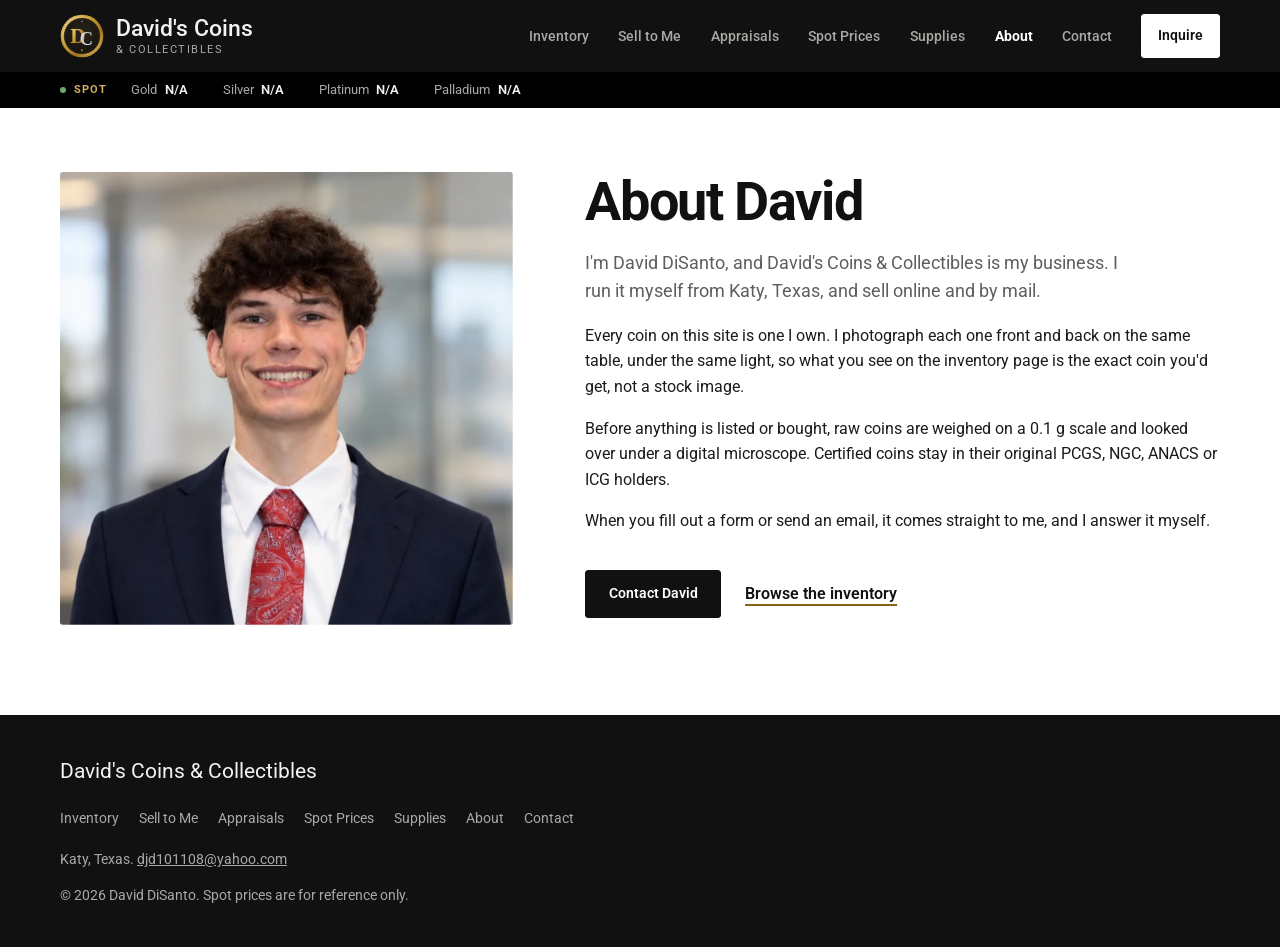
==== about.html @ 81e19db4 "Add About David page, first-person copy, Roboto font - New About David page with photo; short intro " ====
<!doctype html>
<html lang="en">
<head>
  <meta charset="utf-8">
  <meta name="viewport" content="width=device-width, initial-scale=1">
  <title>About David | David's Coins &amp; Collectibles</title>
  <meta name="description" content="David DiSanto runs David's Coins &amp; Collectibles himself from Katy, Texas.">
  <meta name="theme-color" content="#111111">
  <link rel="icon" href="assets/img/logo-mark.svg" type="image/svg+xml">
  <link rel="preconnect" href="https://fonts.googleapis.com">
  <link rel="preconnect" href="https://fonts.gstatic.com" crossorigin>
  <link href="https://fonts.googleapis.com/css2?family=Roboto:wght@400;500;700&display=swap" rel="stylesheet">
  <link rel="stylesheet" href="assets/css/styles.css?v=6">
</head>
<body>
  <a class="skip-link" href="#main">Skip to main content</a>

  <header class="site-header">
    <div class="container header-inner">
      <a class="brand" href="index.html" aria-label="David's Coins &amp; Collectibles, home">
        <img src="assets/img/logo-mark.svg" width="48" height="48" alt="">
        <span class="brand-text">
          <span class="brand-name">David's Coins</span>
          <span class="brand-sub">&amp; Collectibles</span>
        </span>
      </a>

      <div class="header-actions">
        <button class="btn btn-primary btn-sm header-inquire" type="button" data-inquire="General question">Inquire</button>
        <button class="nav-toggle" aria-expanded="false" aria-controls="primary-nav" aria-label="Open menu">
          <span></span><span></span><span></span>
        </button>
      </div>

      <nav id="primary-nav" class="primary-nav" aria-label="Primary">
        <ul>
          <li><a href="inventory.html">Inventory</a></li>
          <li><a href="sell.html">Sell to Me</a></li>
          <li><a href="appraisals.html">Appraisals</a></li>
          <li><a href="prices.html">Spot Prices</a></li>
          <li><a href="supplies.html">Supplies</a></li>
          <li><a href="about.html" aria-current="page">About</a></li>
          <li><a href="contact.html">Contact</a></li>
        </ul>
      </nav>
    </div>

    <div class="ticker" aria-label="Live precious metal spot prices">
      <div class="container ticker-inner">
        <span class="ticker-label"><span class="live-dot" aria-hidden="true"></span>Spot</span>
        <ul class="ticker-list" data-ticker>
          <li data-metal="XAU"><span class="m">Gold</span> <span class="p">&mdash;</span> <span class="c"></span></li>
          <li data-metal="XAG"><span class="m">Silver</span> <span class="p">&mdash;</span> <span class="c"></span></li>
          <li data-metal="XPT"><span class="m">Platinum</span> <span class="p">&mdash;</span> <span class="c"></span></li>
          <li data-metal="XPD"><span class="m">Palladium</span> <span class="p">&mdash;</span> <span class="c"></span></li>
        </ul>
      </div>
    </div>
  </header>

  <main id="main">
    <section class="section">
      <div class="container about-grid">
        <figure class="about-photo">
          <img src="assets/img/david.webp" alt="David DiSanto" width="800" height="800">
        </figure>
        <div class="prose">
          <h1 class="page-title">About David</h1>
          <p class="lead">I'm David DiSanto, and David's Coins &amp; Collectibles is my business. I run it myself from Katy, Texas, and sell online and by mail.</p>
          <p>Every coin on this site is one I own. I photograph each one front and back on the same table, under the same light, so what you see on the inventory page is the exact coin you'd get, not a stock image.</p>
          <p>Before anything is listed or bought, raw coins are weighed on a 0.1&nbsp;g scale and looked over under a digital microscope. Certified coins stay in their original PCGS, NGC, ANACS or ICG holders.</p>
          <p>When you fill out a form or send an email, it comes straight to me, and I answer it myself.</p>
          <div class="actions">
            <a class="btn btn-primary" href="contact.html">Contact David</a>
            <a class="text-link" href="inventory.html">Browse the inventory</a>
          </div>
        </div>
      </div>
    </section>
  </main>

  <footer class="site-footer">
    <div class="container footer-inner">
      <p class="footer-name">David's Coins &amp; Collectibles</p>
      <nav class="footer-nav" aria-label="Footer">
          <a href="inventory.html">Inventory</a>
          <a href="sell.html">Sell to Me</a>
          <a href="appraisals.html">Appraisals</a>
          <a href="prices.html">Spot Prices</a>
          <a href="supplies.html">Supplies</a>
          <a href="about.html">About</a>
          <a href="contact.html">Contact</a>
      </nav>
      <p class="footer-meta">Katy, Texas. <a data-biz="email" href="mailto:djd101108@yahoo.com">djd101108@yahoo.com</a><span data-biz-row="phone">, <a data-biz="phone" href="tel:">Phone</a></span></p>
      <p class="footer-meta">&copy; <span data-year></span> David DiSanto. Spot prices are for reference only.</p>
    </div>
  </footer>


  <dialog class="inquiry" data-inquiry aria-labelledby="inq-title">
    <form class="contact-form inquiry-form" data-contact data-quick novalidate>
      <input type="text" name="_honey" class="hp" tabindex="-1" autocomplete="off" aria-hidden="true">
      <button class="viewer-close" type="button" data-inquiry-close aria-label="Close">
        <svg aria-hidden="true" viewBox="0 0 24 24"><path d="M6 6l12 12M18 6L6 18"/></svg>
      </button>
      <h3 id="inq-title" data-inq-title>Ask about a coin</h3>
      <input type="hidden" name="topic" value="General question">
      <input type="hidden" name="item" value="">
      <div class="field">
        <label for="qi-name">Name <span aria-hidden="true">*</span></label>
        <input id="qi-name" name="name" type="text" autocomplete="name" required aria-describedby="qi-name-err">
        <p class="err" id="qi-name-err"></p>
      </div>
      <div class="field-row">
        <div class="field">
          <label for="qi-email">Email <span aria-hidden="true">*</span></label>
          <input id="qi-email" name="email" type="email" autocomplete="email" required aria-describedby="qi-email-err">
          <p class="err" id="qi-email-err"></p>
        </div>
        <div class="field">
          <label for="qi-phone">Phone</label>
          <input id="qi-phone" name="phone" type="tel" autocomplete="tel">
        </div>
      </div>
      <div class="field">
        <label for="qi-msg">Message</label>
        <textarea id="qi-msg" name="message" rows="3"></textarea>
      </div>
      <button type="submit" class="btn btn-primary btn-block">Send</button>
    </form>
  </dialog>

  <script src="assets/js/main.js?v=5" defer></script>
</body>
</html>
---- assets/css/styles.css ----
/* =========================================================
   David's Coins & Collectibles
   Clean white pages, black type, one brass accent.
   Separation comes from spacing and contrast, not lines.
   ========================================================= */
:root {
  --bg: #FFFFFF;
  --surface: #F4F4F3;        /* quiet neutral panel */
  --ink: #111111;
  --ink-2: #1F1F1F;
  --text: #1A1A1A;
  --muted: #5E5E5E;          /* 6.4:1 on white */
  --line: #E4E4E2;           /* used sparingly: inputs, image frames */
  --brass: #8A6414;          /* 5.3:1 on white */
  --brass-light: #D2AE5E;    /* on dark only */
  --on-ink: #F2F2F0;
  --on-ink-muted: #A9A9A5;
  --line-ink: #333333;
  --up: #2F6B3A;
  --down: #A63326;

  --font-display: 'Roboto', system-ui, -apple-system, 'Segoe UI', Arial, sans-serif;
  --font-body: 'Roboto', system-ui, -apple-system, 'Segoe UI', Arial, sans-serif;

  --radius: 3px;
  --t: 160ms ease-out;
}

/* ---------- base ---------- */
*, *::before, *::after { box-sizing: border-box; }
/* no rubber-band bounce when scrolling past the top or bottom */
html, body { overscroll-behavior: none; }
html { background: var(--bg); -webkit-text-size-adjust: 100%; }
body { margin: 0; font-family: var(--font-body); font-size: 16px; line-height: 1.6; color: var(--text); background: var(--bg); -webkit-font-smoothing: antialiased; }
img { max-width: 100%; height: auto; display: block; }
a { color: inherit; }
h1, h2, h3, h4 { font-family: var(--font-display); font-weight: 500; line-height: 1.12; margin: 0 0 .5em; letter-spacing: -.015em; text-wrap: balance; color: var(--ink); }
h1 { font-size: clamp(2.4rem, 5.4vw, 4.25rem); font-weight: 700; letter-spacing: -.025em; }
h2 { font-size: clamp(2rem, 4vw, 3rem); }
h3 { font-size: 1.4rem; }
p { margin: 0 0 1em; }
button { font: inherit; cursor: pointer; }
svg { width: 1em; height: 1em; fill: none; stroke: currentColor; stroke-width: 1.6; stroke-linecap: round; stroke-linejoin: round; flex-shrink: 0; }
:focus-visible { outline: 2px solid var(--brass); outline-offset: 3px; }
[hidden] { display: none !important; }

.container { width: 100%; max-width: 1240px; margin-inline: auto; padding-inline: 20px; }
@media (min-width: 768px) { .container { padding-inline: 40px; } }

.skip-link { position: absolute; left: 12px; top: -60px; z-index: 1000; background: var(--ink); color: var(--on-ink); padding: 10px 16px; font-weight: 600; }
.skip-link:focus { top: 12px; }

.eyebrow { display: block; font-size: .75rem; font-weight: 700; letter-spacing: .1em; text-transform: uppercase; color: var(--brass); margin-bottom: .9rem; }
.section-dark .eyebrow, .site-header .eyebrow { color: var(--brass-light); }
.muted { color: var(--muted); }
.center { margin-top: 3rem; }

/* ---------- buttons: flat ---------- */
.btn { display: inline-flex; align-items: center; justify-content: center; gap: .5rem; min-height: 48px; padding: 0 1.4rem; border-radius: var(--radius); border: 1px solid var(--ink); font-weight: 600; font-size: .9rem; text-decoration: none; transition: background-color var(--t), color var(--t), border-color var(--t); cursor: pointer; }
.btn-primary { background: var(--ink); color: #fff; }
.btn-primary:hover { background: var(--brass); border-color: var(--brass); }
.btn-secondary { background: transparent; color: var(--ink); }
.btn-secondary:hover { background: var(--ink); color: #fff; }
.btn-sm { min-height: 44px; padding: 0 1rem; font-size: .85rem; }
.btn-block { width: 100%; }
.btn:disabled { opacity: .6; cursor: default; }
.section-dark .btn-primary, .contact-form .btn-primary, .header-inquire { background: #fff; color: var(--ink); border-color: #fff; }
.section-dark .btn-primary:hover, .contact-form .btn-primary:hover, .header-inquire:hover { background: var(--brass-light); border-color: var(--brass-light); }

/* ---------- header ---------- */
.site-header { position: sticky; top: 0; z-index: 100; background: var(--ink); color: var(--on-ink); }
.header-inner { display: flex; align-items: center; justify-content: space-between; gap: 1rem; min-height: 72px; }
.brand { display: flex; align-items: center; gap: .75rem; text-decoration: none; }
.brand img { width: 44px; height: 44px; }
.brand-text { display: flex; flex-direction: column; line-height: 1.1; }
.brand-name { font-family: var(--font-display); font-size: 1.45rem; font-weight: 500; color: var(--on-ink); }
.brand-sub { font-size: .68rem; letter-spacing: .14em; text-transform: uppercase; color: var(--on-ink-muted); margin-top: 3px; }

.header-actions { display: flex; align-items: center; gap: .5rem; order: 3; }
.primary-nav { order: 2; margin-left: auto; }
.primary-nav ul { list-style: none; margin: 0; padding: 0; display: flex; align-items: center; gap: .25rem; }
.primary-nav a { display: inline-flex; align-items: center; min-height: 44px; padding: 0 .8rem; text-decoration: none; font-size: .88rem; font-weight: 500; color: var(--on-ink-muted); transition: color var(--t); }
.primary-nav a:hover { color: var(--on-ink); }
.primary-nav a[aria-current="page"] { color: #fff; font-weight: 700; }

.nav-toggle { display: none; width: 44px; height: 44px; border: 1px solid var(--line-ink); background: transparent; border-radius: var(--radius); padding: 0; flex-direction: column; align-items: center; justify-content: center; gap: 5px; }
.nav-toggle span { display: block; width: 20px; height: 1.5px; background: var(--on-ink); transition: transform var(--t), opacity var(--t); }
.nav-toggle[aria-expanded="true"] span:nth-child(1) { transform: translateY(6.5px) rotate(45deg); }
.nav-toggle[aria-expanded="true"] span:nth-child(2) { opacity: 0; }
.nav-toggle[aria-expanded="true"] span:nth-child(3) { transform: translateY(-6.5px) rotate(-45deg); }

@media (max-width: 960px) {
  .nav-toggle { display: inline-flex; }
  .primary-nav { position: absolute; top: 72px; left: 0; right: 0; background: var(--ink); padding: .25rem 20px 1rem; display: none; }
  .primary-nav.is-open { display: block; }
  .primary-nav ul { flex-direction: column; align-items: stretch; gap: 0; }
  .primary-nav a { width: 100%; font-size: 1.05rem; padding: 0; min-height: 48px; }
}
@media (max-width: 400px) { .brand-sub { display: none; } .brand-name { font-size: 1.3rem; } }

/* ---------- ticker ---------- */
.ticker { background: #000; font-size: .8rem; }
.ticker-inner { display: flex; align-items: center; gap: 1.5rem; min-height: 36px; overflow-x: auto; scrollbar-width: none; }
.ticker-inner::-webkit-scrollbar { display: none; }
.ticker-label { display: inline-flex; align-items: center; gap: .5rem; font-weight: 700; letter-spacing: .1em; text-transform: uppercase; color: var(--brass-light); font-size: .68rem; white-space: nowrap; }
.live-dot { width: 6px; height: 6px; border-radius: 50%; background: #6FA86F; }
.ticker-list { list-style: none; display: flex; gap: 1.75rem; margin: 0; padding: 0; white-space: nowrap; }
.ticker-list li { display: inline-flex; gap: .45rem; align-items: baseline; }
.ticker-list .m { color: var(--on-ink-muted); }
.ticker-list .p { font-weight: 600; color: var(--on-ink); font-variant-numeric: tabular-nums; }
.ticker-list .c { font-variant-numeric: tabular-nums; font-size: .74rem; }
.ticker-list .c.up { color: #8CC08C; }
.ticker-list .c.down { color: #E08A7D; }

/* ---------- hero (home) ---------- */
.hero-grid { display: grid; gap: 2.5rem; padding-block: clamp(3rem, 7vw, 5.5rem); align-items: center; }
@media (min-width: 960px) { .hero-grid { grid-template-columns: 7fr 4fr; gap: 4rem; } }
.lead { font-size: 1.1rem; color: var(--muted); max-width: 54ch; }
.hero-ctas { display: flex; flex-wrap: wrap; gap: .75rem; margin: 2rem 0 2rem; }
.hero-trust { list-style: none; padding: 0; margin: 0; display: flex; flex-wrap: wrap; gap: .5rem 1.75rem; font-size: .85rem; font-weight: 600; color: var(--text); }
.hero-trust li::before { content: "✓"; color: var(--brass); margin-right: .45rem; }
@media (max-width: 560px) { .hero-trust { flex-direction: column; } }
.hero-figure { margin: 0; max-width: 440px; width: 100%; justify-self: end; }
.hero-figure img { width: 100%; aspect-ratio: 4 / 5; object-fit: cover; border-radius: var(--radius); }
.hero-figure figcaption { margin-top: .75rem; font-size: .82rem; color: var(--muted); }
.hero-figure figcaption span { font-weight: 700; color: var(--brass); margin-right: .4rem; text-transform: uppercase; letter-spacing: .08em; font-size: .7rem; }
@media (max-width: 959px) { .hero-figure { justify-self: start; max-width: 360px; } }

/* ---------- sections ---------- */
.section { padding-block: clamp(3.5rem, 7vw, 6rem); }
.section-ivory { background: var(--bg); }
.section-tint { background: var(--surface); }
.section-dark { background: var(--ink); color: var(--on-ink); }
.section-dark h2, .section-dark h3, .section-dark h1 { color: var(--on-ink); }
.muted-on-dark { color: var(--on-ink-muted); }
main > .section:first-child { padding-top: clamp(2.5rem, 5vw, 4rem); }

.page-title { font-size: clamp(2.2rem, 4.6vw, 3.4rem); margin: 0; }
.section-head { display: grid; gap: .5rem 3rem; margin-bottom: 2.5rem; }
.section-head h2, .section-head h1 { margin: 0; }
.section-head p:last-child { color: var(--muted); margin: 0; max-width: 54ch; }
@media (min-width: 900px) {
  .section-head { grid-template-columns: 1fr 1fr; align-items: end; }
  .section-head .eyebrow { grid-column: 1 / -1; margin-bottom: 0; }
}

/* home: routes to other pages */
.routes { display: grid; gap: 1rem; }
@media (min-width: 800px) { .routes { grid-template-columns: repeat(3, 1fr); } }
.route { display: flex; flex-direction: column; gap: .5rem; padding: 2rem 1.75rem; background: var(--ink-2); border-radius: var(--radius); text-decoration: none; transition: background-color var(--t); }
.route:hover { background: #2A2A2A; }
.route .eyebrow { margin: 0; }
.route-title { font-family: var(--font-display); font-size: 1.6rem; line-height: 1.15; color: var(--on-ink); }
.route-link { margin-top: auto; padding-top: 1rem; font-size: .88rem; font-weight: 600; color: var(--on-ink-muted); }
.route:hover .route-link { color: var(--brass-light); }

/* sell: split layout */
.split { display: grid; gap: 2rem; }
@media (min-width: 960px) {
  .split { grid-template-columns: 4fr 7fr; gap: 5rem; align-items: start; }
  .split-head { display: block; position: sticky; top: 140px; }
  .split-head h1 { margin-bottom: 1rem; }
}
.service-list { list-style: none; margin: 0; padding: 0; display: grid; gap: 1rem; }
.service-list li { display: grid; grid-template-columns: 2.75rem 1fr; gap: .5rem 1rem; padding: 1.75rem; background: var(--surface); border-radius: var(--radius); align-items: start; }
.service-list .num { font-family: var(--font-display); font-size: 1.1rem; color: var(--brass); padding-top: .2rem; }
.service-list h3 { margin-bottom: .35rem; }
.service-list p { color: var(--muted); margin: 0 0 .4rem; max-width: 56ch; }
.service-list .notes { font-size: .85rem; font-weight: 600; color: var(--text); margin: 0; }
.service-list .btn { grid-column: 2; justify-self: start; margin-top: .75rem; }
@media (min-width: 700px) {
  .service-list li { grid-template-columns: 2.75rem 1fr auto; }
  .service-list .btn { grid-column: 3; grid-row: 1; margin-top: 0; }
}

/* appraisals */
.appraisal-grid { display: grid; gap: 3rem; align-items: start; }
@media (min-width: 960px) { .appraisal-grid { grid-template-columns: 7fr 5fr; gap: 5rem; } }
.steps { list-style: none; padding: 0; margin: 2rem 0 2.5rem; display: grid; gap: 1.75rem; }
.steps li { display: grid; grid-template-columns: 2.75rem 1fr; gap: 1rem; }
.steps h3 { font-size: 1.3rem; margin-bottom: .25rem; }
.steps p { color: var(--muted); margin: 0; }
.step-num { font-family: var(--font-display); font-size: 1.1rem; color: var(--brass); padding-top: .15rem; }
.appraisal-media { display: grid; grid-template-columns: 1fr 1fr; gap: 1rem; align-items: start; }
.frame { margin: 0; background: #fff; border-radius: var(--radius); padding: 1rem; }
.frame img { width: 100%; aspect-ratio: 4 / 5; object-fit: contain; }
.frame-offset { margin-top: 3rem; }

/* prices */
.price-grid { display: grid; gap: 1rem; }
@media (min-width: 560px) { .price-grid { grid-template-columns: repeat(2, 1fr); } }
@media (min-width: 960px) { .price-grid { grid-template-columns: repeat(4, 1fr); } }
.price-card { padding: 1.5rem; background: var(--surface); border-radius: var(--radius); }
.price-card header { display: flex; align-items: baseline; gap: .6rem; margin-bottom: .5rem; }
.price-card h3 { margin: 0; font-size: 1.2rem; }
.chip { font-size: .7rem; font-weight: 700; letter-spacing: .08em; color: var(--muted); }
.price { font-family: var(--font-display); font-size: clamp(2rem, 3vw, 2.4rem); margin: 0; font-variant-numeric: tabular-nums lining-nums; color: var(--ink); }
.delta { margin: .2rem 0 0; font-size: .82rem; color: var(--muted); font-variant-numeric: tabular-nums; }
.delta .up { color: var(--up); font-weight: 600; }
.delta .down { color: var(--down); font-weight: 600; }

.calc { margin-top: 3.5rem; display: grid; gap: 1.5rem 4rem; align-items: center; }
@media (min-width: 900px) { .calc { grid-template-columns: 5fr 7fr; } }
.calc-copy h3 { margin-bottom: .4rem; }
.calc-copy p { color: var(--muted); margin: 0; }
.calc-form { display: grid; gap: 1rem; padding: 1.5rem; background: var(--surface); border-radius: var(--radius); }
@media (min-width: 560px) { .calc-form { grid-template-columns: 2fr 1fr; } .calc-out { grid-column: 1 / -1; } }
.calc-out { display: flex; justify-content: space-between; align-items: baseline; flex-wrap: wrap; gap: .5rem; padding-top: .5rem; }
.calc-label { font-size: .78rem; font-weight: 700; letter-spacing: .08em; text-transform: uppercase; color: var(--muted); }
.calc-value { font-family: var(--font-display); font-size: 2.2rem; color: var(--ink); font-variant-numeric: tabular-nums lining-nums; }
.fineprint { margin-top: 1.5rem; font-size: .8rem; color: var(--muted); }

/* forms */
.field { display: flex; flex-direction: column; gap: .35rem; margin-bottom: 1rem; }
.calc-form .field { margin: 0; }
.field label { font-size: .8rem; font-weight: 600; }
.field input, .field select, .field textarea { font: inherit; font-size: 16px; min-height: 48px; padding: .65rem .8rem; border-radius: var(--radius); border: 1px solid var(--line); background: #fff; color: var(--text); width: 100%; transition: border-color var(--t); }
.field textarea { min-height: 120px; resize: vertical; }
.field input:focus, .field select:focus, .field textarea:focus { outline: none; border-color: var(--ink); box-shadow: 0 0 0 1px var(--ink); }
.field [aria-invalid="true"] { border-color: var(--down); }
.err { margin: 0; font-size: .82rem; color: var(--down); }
.err:empty { display: none; }
.field-row { display: grid; gap: 0 1rem; }
@media (min-width: 560px) { .field-row { grid-template-columns: 1fr 1fr; } }
.hp { position: absolute; left: -10000px; width: 1px; height: 1px; opacity: 0; }

/* inventory */
.filters { display: flex; flex-wrap: wrap; gap: .5rem; margin-bottom: 2rem; }
.chip-btn { min-height: 40px; padding: 0 1rem; border: 1px solid var(--line); border-radius: 999px; background: #fff; color: var(--muted); font-size: .88rem; font-weight: 600; transition: color var(--t), background-color var(--t), border-color var(--t); }
.chip-btn:hover { color: var(--ink); border-color: var(--ink); }
.chip-btn.is-active { color: #fff; background: var(--ink); border-color: var(--ink); }

.gallery { display: grid; gap: 2.5rem 1.5rem; grid-template-columns: repeat(auto-fill, minmax(min(100%, 240px), 1fr)); }
@media (min-width: 1100px) {
  .gallery { grid-template-columns: repeat(4, 1fr); }
  .coin-card.is-featured { grid-column: span 2; grid-row: span 2; }
  .coin-card.is-featured .media { aspect-ratio: auto; flex: 1; min-height: 460px; }
  .coin-card.is-featured .body { flex: 0 0 auto; }
  .coin-card.is-featured h3 { font-size: 1.9rem; }
}
.coin-card { display: flex; flex-direction: column; }
.coin-card .media { position: relative; aspect-ratio: 4 / 5; background: var(--surface); overflow: hidden; border: 0; border-radius: var(--radius); padding: 0; width: 100%; display: block; cursor: zoom-in; }
.coin-card[data-wide] .media { aspect-ratio: 4 / 3; }
.coin-card .media img { position: absolute; inset: 0; width: 100%; height: 100%; object-fit: cover; transition: opacity 300ms ease-out; }
.coin-card .media .back { opacity: 0; }
.coin-card:hover .media .back, .coin-card .media:focus-visible .back { opacity: 1; }
.coin-card .flip-hint { position: absolute; left: 8px; bottom: 8px; z-index: 2; font-size: .7rem; font-weight: 600; letter-spacing: .04em; text-transform: uppercase; color: #fff; background: rgba(17, 17, 17, .85); padding: .3rem .55rem; border-radius: var(--radius); }
.coin-card .body { padding-top: 1rem; display: flex; flex-direction: column; flex: 1; }
.coin-card h3 { font-size: 1.3rem; margin: .45rem 0 .25rem; }
.coin-card p { font-size: .86rem; color: var(--muted); margin: 0 0 1rem; }
.coin-card > .badge { display: none; } /* moved into body by JS */
.badge { display: inline-block; align-self: flex-start; font-size: .7rem; font-weight: 700; letter-spacing: .08em; text-transform: uppercase; color: var(--brass); }
.card-actions { margin-top: auto; display: flex; align-items: center; gap: .5rem; }
.card-actions .btn { flex: 1; }
.btn-link { min-height: 44px; padding: 0 .9rem; border: 1px solid var(--line); border-radius: var(--radius); background: #fff; color: var(--ink); font-size: .85rem; font-weight: 600; transition: border-color var(--t); }
.btn-link:hover { border-color: var(--ink); }

.inquiry-banner { margin-top: 4rem; display: flex; flex-wrap: wrap; align-items: center; justify-content: space-between; gap: 1.25rem 2rem; padding: 2rem; background: var(--surface); border-radius: var(--radius); }
.inquiry-banner h3 { margin: 0 0 .2rem; }
.inquiry-banner p { margin: 0; color: var(--muted); }

/* supplies */
.supply-grid { display: grid; gap: 1rem; }
@media (min-width: 700px) { .supply-grid { grid-template-columns: repeat(2, 1fr); } }
@media (min-width: 1000px) {
  .supply-grid { grid-template-columns: repeat(4, 1fr); }
  .supply-card:not(.icon-card) { grid-column: span 2; }
}
.supply-card { padding: 1.5rem; background: var(--surface); border-radius: var(--radius); }
.supply-card:not(.icon-card) { display: grid; grid-template-columns: 140px 1fr; gap: 1.25rem; align-items: center; }
.supply-card h3 { font-size: 1.2rem; margin-bottom: .3rem; }
.supply-card p { color: var(--muted); font-size: .9rem; margin: 0; }
.supply-img { background: #fff; border-radius: var(--radius); height: 160px; display: grid; place-items: center; padding: .75rem; grid-row: span 2; }
.supply-img img { max-height: 135px; width: auto; object-fit: contain; }

/* contact */
.visit-grid { display: grid; gap: 3rem; }
@media (min-width: 960px) { .visit-grid { grid-template-columns: 5fr 6fr; gap: 5rem; align-items: start; } }
.contact-list { margin: 2rem 0 0; display: grid; gap: 1.25rem; }
.contact-list div { display: grid; gap: .2rem; }
.contact-list dt { display: flex; align-items: center; gap: .45rem; font-size: .72rem; font-weight: 700; letter-spacing: .1em; text-transform: uppercase; color: var(--brass-light); }
.contact-list dt svg { width: 14px; height: 14px; }
.contact-list dd { margin: 0; font-size: 1.05rem; }
.contact-list a { text-decoration: underline; text-decoration-color: var(--line-ink); text-underline-offset: 4px; }
.contact-list a:hover { text-decoration-color: var(--brass-light); }

.contact-form { background: var(--ink-2); border-radius: var(--radius); padding: clamp(1.5rem, 3vw, 2.25rem); color: var(--on-ink); }
.contact-form h3 { font-size: 1.5rem; margin-bottom: 1.25rem; color: var(--on-ink); }
.contact-form label { color: var(--on-ink); }
.contact-form label span { color: var(--brass-light); }
.contact-form input, .contact-form select, .contact-form textarea { background: var(--ink); border-color: var(--line-ink); color: var(--on-ink); }
.contact-form input:focus, .contact-form select:focus, .contact-form textarea:focus { border-color: var(--on-ink); box-shadow: 0 0 0 1px var(--on-ink); }
.contact-form textarea::placeholder { color: #8A8A86; }
.contact-form .err { color: #F0A194; }
.form-note { font-size: .78rem; color: var(--on-ink-muted); margin: .8rem 0 0; }
.form-status { margin: 1rem 0 0; padding: .85rem 1rem; border-radius: var(--radius); font-size: .92rem; }
.form-status.ok { background: #1E3A24; color: #CDEBD0; }
.form-status.error { background: #4A1F19; color: #F6D3CD; }
.form-status a { color: inherit; }

/* footer: one simple block */
.site-footer { background: var(--ink); color: var(--on-ink-muted); padding-block: 2.5rem; }
.footer-inner { display: grid; gap: .9rem; }
.footer-name { font-family: var(--font-display); font-size: 1.3rem; color: var(--on-ink); margin: 0; }
.footer-nav { display: flex; flex-wrap: wrap; gap: .25rem 1.25rem; }
.footer-nav a { color: var(--on-ink-muted); text-decoration: none; font-size: .9rem; min-height: 32px; display: inline-flex; align-items: center; }
.footer-nav a:hover { color: var(--on-ink); }
.footer-meta { margin: 0; font-size: .85rem; }
.footer-meta a { color: var(--on-ink-muted); }
.footer-meta a:hover { color: var(--on-ink); }
/* dialogs */
.viewer, .inquiry { border: 0; padding: 0; border-radius: var(--radius); color: var(--on-ink); }
.viewer::backdrop, .inquiry::backdrop { background: rgba(0, 0, 0, .75); }
.viewer { max-width: min(960px, calc(100vw - 32px)); width: 100%; background: var(--ink); }
.viewer-inner { position: relative; display: grid; }
@media (min-width: 760px) { .viewer-inner { grid-template-columns: 1.1fr .9fr; } }
.viewer-figure { margin: 0; background: #000; }
.viewer-figure img { width: 100%; max-height: 50vh; object-fit: contain; }
@media (min-width: 760px) { .viewer-figure img { max-height: 78vh; } }
.viewer-meta { padding: 2rem 1.75rem; display: flex; flex-direction: column; gap: .6rem; }
.viewer-meta .badge { color: var(--brass-light); }
.viewer-meta h3 { font-size: 1.9rem; margin: .2rem 0 0; color: var(--on-ink); }
.viewer-meta p { color: var(--on-ink-muted); margin: 0 0 .8rem; }
.viewer-meta .btn { margin-top: auto; background: #fff; color: var(--ink); border-color: #fff; }
.viewer-meta .btn:hover { background: var(--brass-light); border-color: var(--brass-light); }
@media (max-width: 759px) { .viewer { max-height: calc(100dvh - 32px); overflow-y: auto; overscroll-behavior: contain; } .viewer-meta { padding: 1.25rem 1.25rem 1.5rem; } .viewer-meta h3 { font-size: 1.5rem; } }
.viewer-close { position: absolute; top: 10px; right: 10px; z-index: 2; width: 44px; height: 44px; border: 1px solid var(--line-ink); background: var(--ink); color: var(--on-ink); display: grid; place-items: center; border-radius: var(--radius); }
.viewer-close svg { width: 18px; height: 18px; }
.viewer-close:hover { border-color: var(--on-ink); }
.seg { display: inline-flex; border: 1px solid var(--line-ink); border-radius: var(--radius); overflow: hidden; align-self: flex-start; margin-bottom: 1.2rem; }
.seg button { min-height: 44px; padding: 0 1.1rem; border: 0; background: transparent; color: var(--on-ink-muted); font-size: .85rem; font-weight: 600; }
.seg button[aria-pressed="true"] { background: #fff; color: var(--ink); }

.inquiry { max-width: min(560px, calc(100vw - 32px)); width: 100%; max-height: calc(100dvh - 32px); overflow-y: auto; overscroll-behavior: contain; background: transparent; }
.inquiry-form { position: relative; }
.inquiry-form h3 { padding-right: 3rem; }
.inquiry-form .eyebrow { color: var(--brass-light); margin-bottom: .4rem; }

@media (prefers-reduced-motion: reduce) {
  *, *::before, *::after { transition-duration: .01ms !important; }
}

/* ---------- page layouts ---------- */
.text-link { font-weight: 600; color: var(--ink); text-decoration: underline; text-decoration-color: var(--brass); text-decoration-thickness: 2px; text-underline-offset: 5px; }
.text-link:hover { color: var(--brass); }
.hero-ctas { align-items: center; gap: 1.5rem; }
.hero-figure figcaption { font-size: .85rem; }
.row-head { display: flex; flex-wrap: wrap; align-items: baseline; justify-content: space-between; gap: .5rem 2rem; margin-bottom: 2rem; }
.row-head h2 { margin: 0; }

.page-head { max-width: 720px; margin-bottom: 2.5rem; }
.page-head .page-title { margin-bottom: .75rem; }
.page-head p { color: var(--muted); font-size: 1.08rem; margin: 0; }

.prose-grid { display: grid; gap: 3rem; align-items: start; }
@media (min-width: 960px) { .prose-grid { grid-template-columns: minmax(0, 7fr) minmax(0, 4fr); gap: 5rem; } }
.prose { max-width: 680px; }
.prose .page-title { margin-bottom: 1rem; }
.prose h2 { font-size: 1.6rem; margin: 2.25rem 0 .6rem; }
.prose p { color: var(--text); }
.prose .lead { color: var(--muted); }
.actions { display: flex; flex-wrap: wrap; align-items: center; gap: .75rem 1.5rem; margin-top: 2.25rem; }
.side-note { padding: 1.75rem; background: var(--surface); border-radius: var(--radius); }
.side-note h3 { margin-bottom: .4rem; }
.side-note p { color: var(--muted); }

.intro { display: grid; gap: 2rem; align-items: center; }
@media (min-width: 760px) { .intro { grid-template-columns: 220px 1fr; gap: 3rem; } }
.intro-photo { width: 220px; aspect-ratio: 1; object-fit: cover; border-radius: var(--radius); }
.intro h2 { margin-bottom: .6rem; }
.intro p { max-width: 60ch; color: var(--muted); }

.about-grid { display: grid; gap: 2.5rem; align-items: start; }
@media (min-width: 900px) { .about-grid { grid-template-columns: minmax(0, 5fr) minmax(0, 7fr); gap: 4.5rem; } }
.about-photo { margin: 0; max-width: 480px; }
.about-photo img { width: 100%; aspect-ratio: 1; object-fit: cover; border-radius: var(--radius); }

.contact-list dt { color: var(--brass-light); }
.price-card header { margin-bottom: .25rem; }
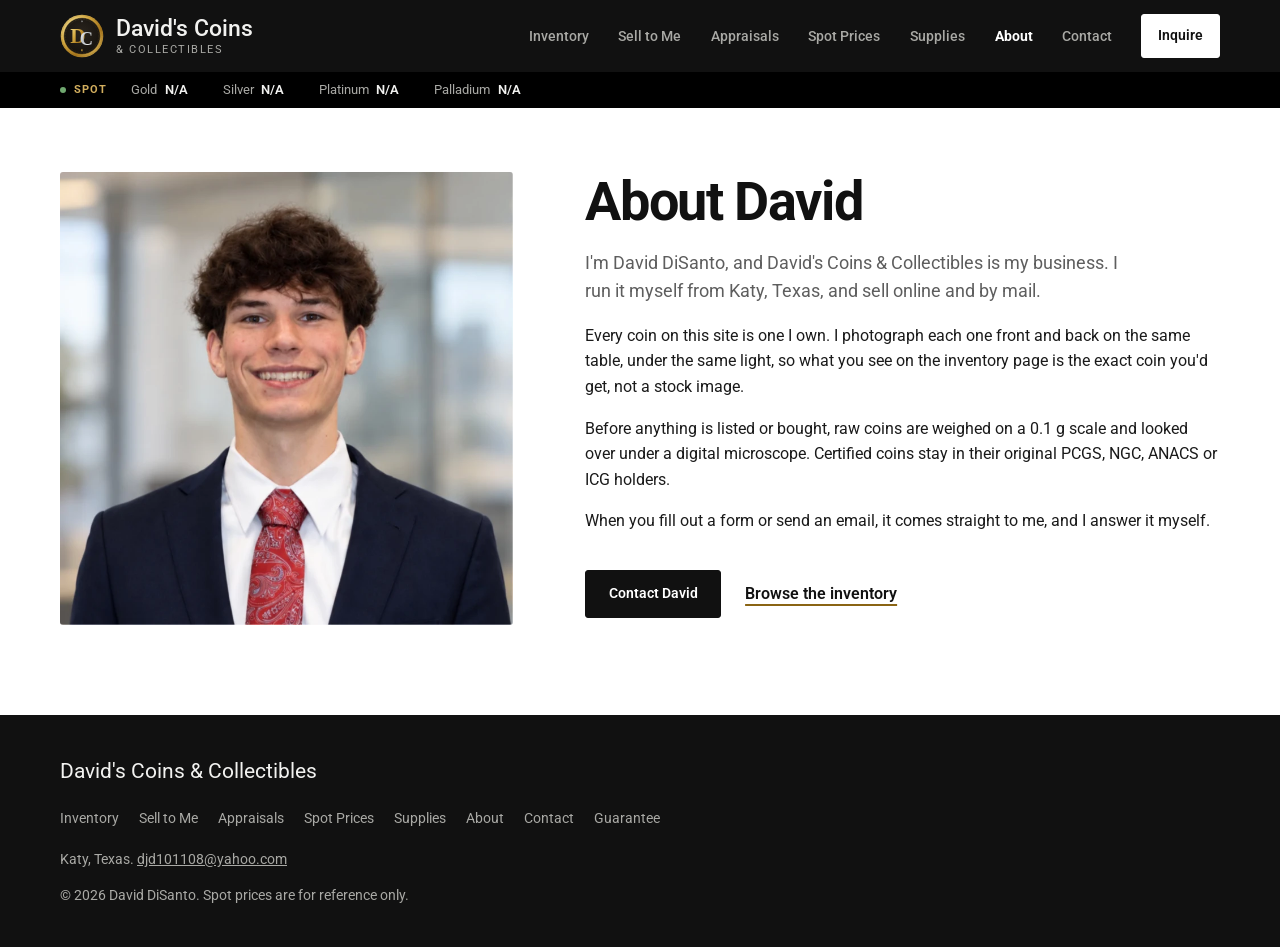
==== commit 2608a0b9: "Add researched prices and guarantee page - Price every coin: graded and collector coins at fixed pri" ====
--- a/about.html
+++ b/about.html
@@ -10,7 +10,7 @@
   <link rel="preconnect" href="https://fonts.googleapis.com">
   <link rel="preconnect" href="https://fonts.gstatic.com" crossorigin>
   <link href="https://fonts.googleapis.com/css2?family=Roboto:wght@400;500;700&display=swap" rel="stylesheet">
-  <link rel="stylesheet" href="assets/css/styles.css?v=6">
+  <link rel="stylesheet" href="assets/css/styles.css?v=7">
 </head>
 <body>
   <a class="skip-link" href="#main">Skip to main content</a>
@@ -90,6 +90,7 @@
           <a href="supplies.html">Supplies</a>
           <a href="about.html">About</a>
           <a href="contact.html">Contact</a>
+          <a href="guarantee.html">Guarantee</a>
       </nav>
       <p class="footer-meta">Katy, Texas. <a data-biz="email" href="mailto:djd101108@yahoo.com">djd101108@yahoo.com</a><span data-biz-row="phone">, <a data-biz="phone" href="tel:">Phone</a></span></p>
       <p class="footer-meta">&copy; <span data-year></span> David DiSanto. Spot prices are for reference only.</p>
@@ -130,6 +131,6 @@
     </form>
   </dialog>
 
-  <script src="assets/js/main.js?v=5" defer></script>
+  <script src="assets/js/main.js?v=7" defer></script>
 </body>
 </html>
--- a/assets/css/styles.css
+++ b/assets/css/styles.css
@@ -376,4 +376,10 @@
 .about-photo img { width: 100%; aspect-ratio: 1; object-fit: cover; border-radius: var(--radius); }
 
 .contact-list dt { color: var(--brass-light); }
-.price-card header { margin-bottom: .25rem; }+.price-card header { margin-bottom: .25rem; }
+/* ---------- prices & guarantee ---------- */
+.coin-card .price-tag { margin: -.4rem 0 1rem; font-size: 1.35rem; font-weight: 700; color: var(--ink); font-variant-numeric: tabular-nums; }
+.coin-card.is-featured .price-tag { font-size: 1.6rem; }
+.viewer-price { font-size: 1.6rem; font-weight: 700; color: var(--on-ink) !important; margin: 0 0 .8rem; font-variant-numeric: tabular-nums; }
+.page-head .guarantee-note { margin-top: 1rem; padding: .9rem 1.1rem; background: var(--surface); border-radius: var(--radius); color: var(--text); font-size: .95rem; }
+.guarantee-note a { color: var(--ink); font-weight: 700; text-decoration-color: var(--brass); text-underline-offset: 3px; }
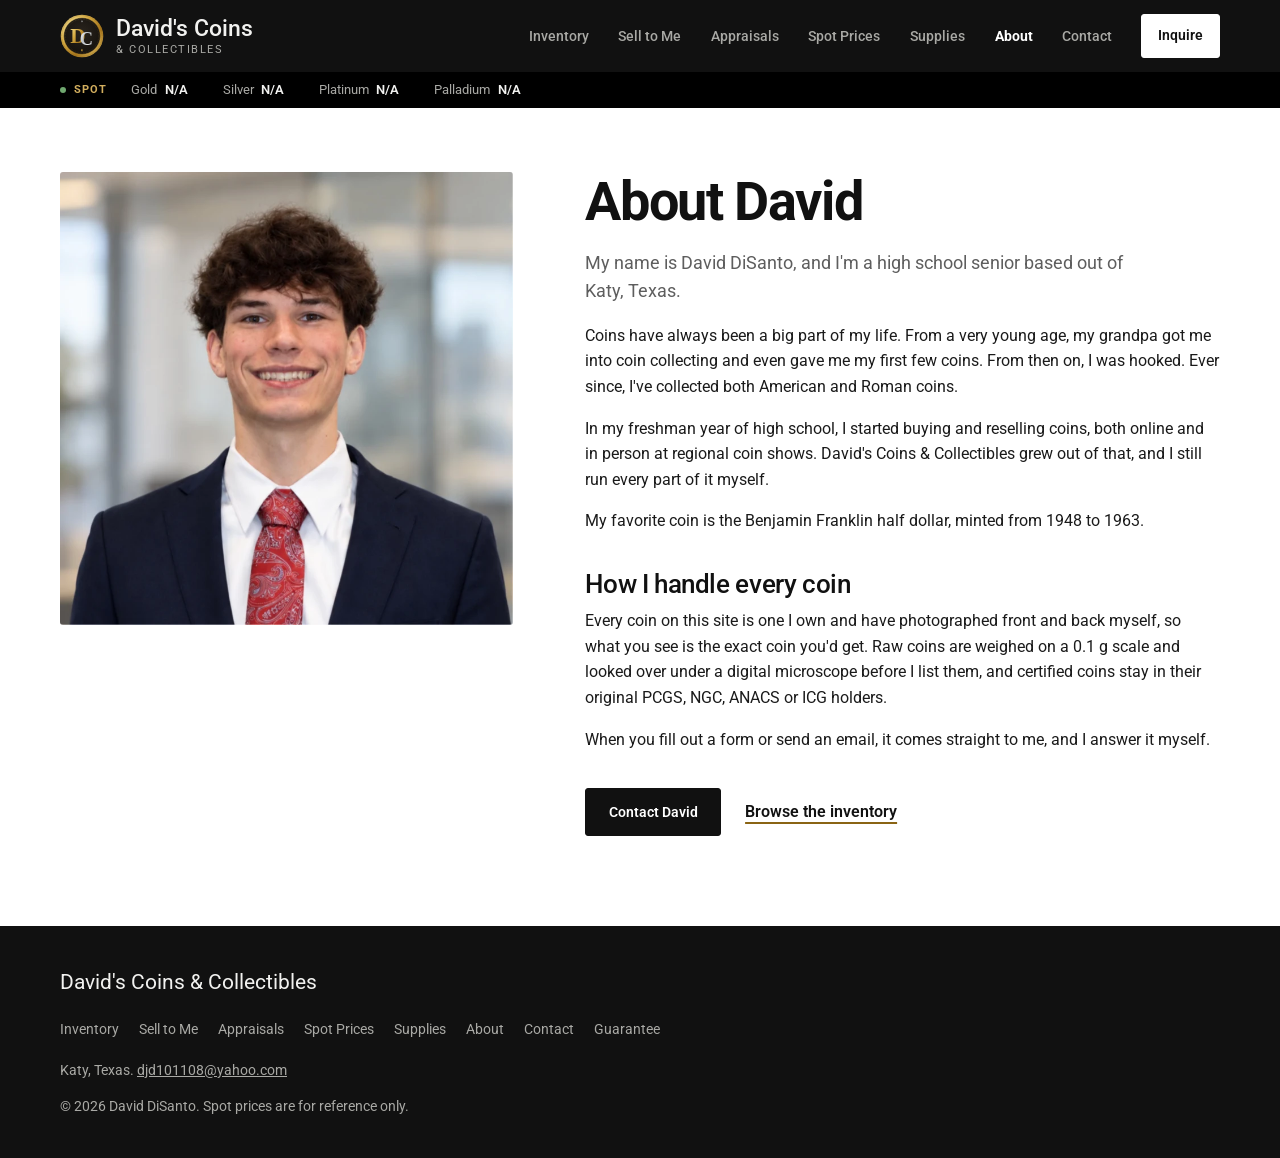
==== commit e6971d07: "About page: David's story Add David's background (high school senior in Katy, introduced to coins by" ====
--- a/about.html
+++ b/about.html
@@ -4,7 +4,7 @@
   <meta charset="utf-8">
   <meta name="viewport" content="width=device-width, initial-scale=1">
   <title>About David | David's Coins &amp; Collectibles</title>
-  <meta name="description" content="David DiSanto runs David's Coins &amp; Collectibles himself from Katy, Texas.">
+  <meta name="description" content="David DiSanto is a high school senior and lifelong coin collector in Katy, Texas who buys and sells American coins online and at regional coin shows.">
   <meta name="theme-color" content="#111111">
   <link rel="icon" href="assets/img/logo-mark.svg" type="image/svg+xml">
   <link rel="preconnect" href="https://fonts.googleapis.com">
@@ -66,10 +66,15 @@
         </figure>
         <div class="prose">
           <h1 class="page-title">About David</h1>
-          <p class="lead">I'm David DiSanto, and David's Coins &amp; Collectibles is my business. I run it myself from Katy, Texas, and sell online and by mail.</p>
-          <p>Every coin on this site is one I own. I photograph each one front and back on the same table, under the same light, so what you see on the inventory page is the exact coin you'd get, not a stock image.</p>
-          <p>Before anything is listed or bought, raw coins are weighed on a 0.1&nbsp;g scale and looked over under a digital microscope. Certified coins stay in their original PCGS, NGC, ANACS or ICG holders.</p>
+          <p class="lead">My name is David DiSanto, and I'm a high school senior based out of Katy, Texas.</p>
+          <p>Coins have always been a big part of my life. From a very young age, my grandpa got me into coin collecting and even gave me my first few coins. From then on, I was hooked. Ever since, I've collected both American and Roman coins.</p>
+          <p>In my freshman year of high school, I started buying and reselling coins, both online and in person at regional coin shows. David's Coins &amp; Collectibles grew out of that, and I still run every part of it myself.</p>
+          <p>My favorite coin is the Benjamin Franklin half dollar, minted from 1948 to 1963.</p>
+
+          <h2>How I handle every coin</h2>
+          <p>Every coin on this site is one I own and have photographed front and back myself, so what you see is the exact coin you'd get. Raw coins are weighed on a 0.1&nbsp;g scale and looked over under a digital microscope before I list them, and certified coins stay in their original PCGS, NGC, ANACS or ICG holders.</p>
           <p>When you fill out a form or send an email, it comes straight to me, and I answer it myself.</p>
+
           <div class="actions">
             <a class="btn btn-primary" href="contact.html">Contact David</a>
             <a class="text-link" href="inventory.html">Browse the inventory</a>
@@ -77,6 +82,7 @@
         </div>
       </div>
     </section>
+
   </main>
 
   <footer class="site-footer">
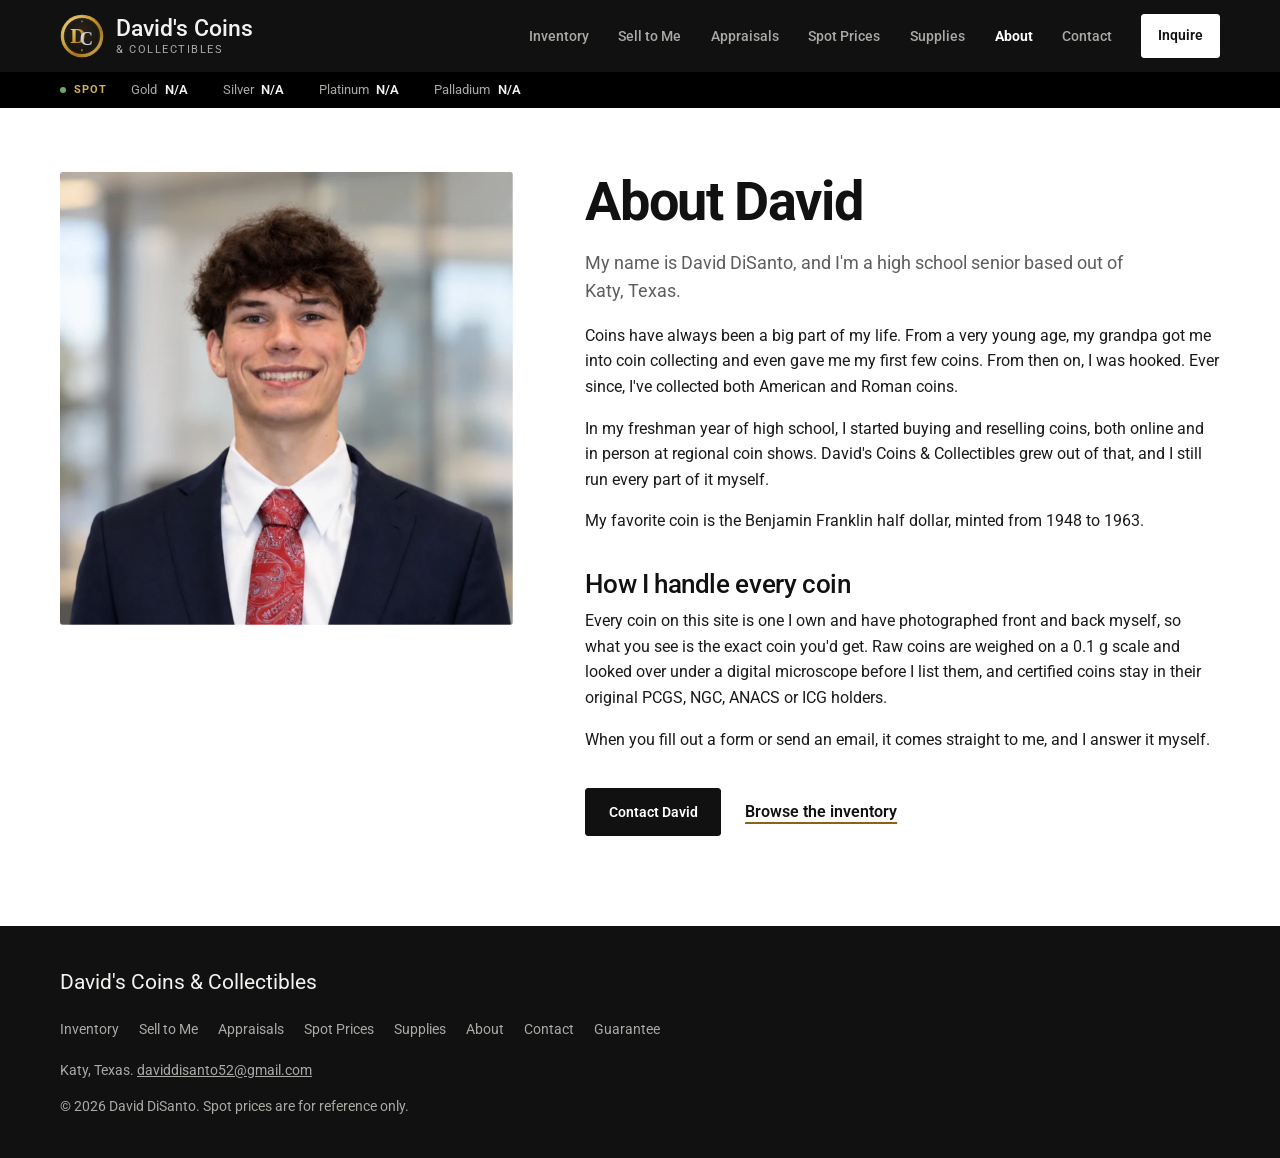
==== commit 0fb42df4: "Send inquiries to Gmail Yahoo never received FormSubmit's activation email, so deliver inquiry forms" ====
--- a/about.html
+++ b/about.html
@@ -98,7 +98,7 @@
           <a href="contact.html">Contact</a>
           <a href="guarantee.html">Guarantee</a>
       </nav>
-      <p class="footer-meta">Katy, Texas. <a data-biz="email" href="mailto:djd101108@yahoo.com">djd101108@yahoo.com</a><span data-biz-row="phone">, <a data-biz="phone" href="tel:">Phone</a></span></p>
+      <p class="footer-meta">Katy, Texas. <a data-biz="email" href="mailto:daviddisanto52@gmail.com">daviddisanto52@gmail.com</a><span data-biz-row="phone">, <a data-biz="phone" href="tel:">Phone</a></span></p>
       <p class="footer-meta">&copy; <span data-year></span> David DiSanto. Spot prices are for reference only.</p>
     </div>
   </footer>
@@ -137,6 +137,6 @@
     </form>
   </dialog>
 
-  <script src="assets/js/main.js?v=7" defer></script>
+  <script src="assets/js/main.js?v=8" defer></script>
 </body>
 </html>
